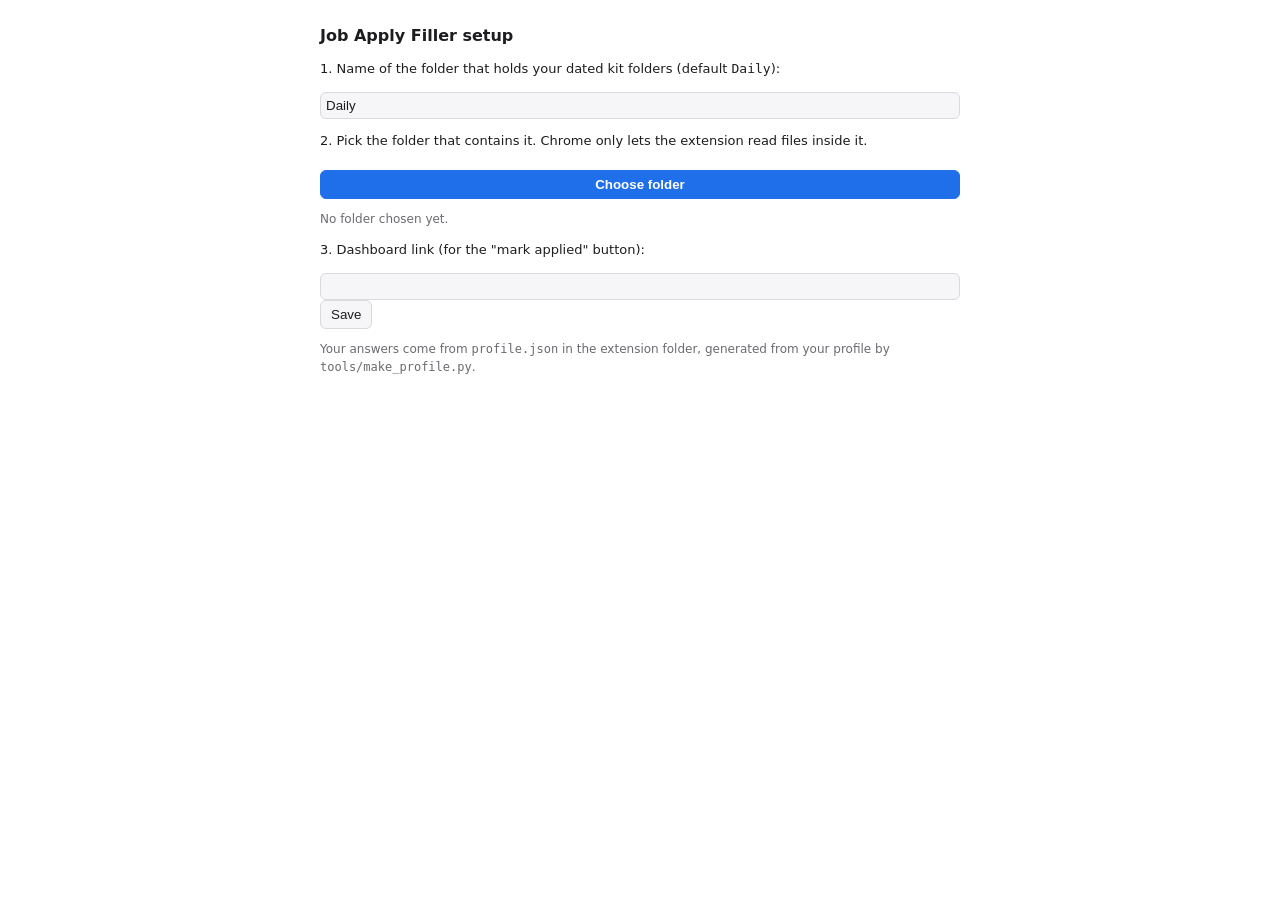
==== extension/options.html @ 1bdb498e "Command Center 1.0.0" ====
<!doctype html>
<html><head><meta charset="utf-8"><title>Job Apply Filler setup</title><link rel="stylesheet" href="ui.css"></head>
<body class="wide">
  <h1>Job Apply Filler setup</h1>
  <p>1. Name of the folder that holds your dated kit folders (default <code>Daily</code>):</p>
  <input id="kits" size="20" value="Daily">
  <p>2. Pick the folder that contains it. Chrome only lets the extension read files inside it.</p>
  <button id="pick" class="primary">Choose folder</button>
  <p id="status" class="note"></p>
  <p>3. Dashboard link (for the "mark applied" button):</p>
  <input id="dash" size="60">
  <button id="save">Save</button>
  <p class="note">Your answers come from <code>profile.json</code> in the extension folder, generated from your profile by <code>tools/make_profile.py</code>.</p>
  <script src="idb.js"></script>
  <script src="options.js"></script>
</body></html>
---- extension/ui.css ----
:root { --bg:#fff; --fg:#1d1d1f; --mut:#6b6b70; --line:#d9d9de; --acc:#1f6feb; --ok:#2e9d5b; --warn:#e8890c; --card:#f6f6f8; }
@media (prefers-color-scheme: dark) { :root { --bg:#1c1c1e; --fg:#f2f2f4; --mut:#a0a0a8; --line:#3a3a3f; --acc:#5b9bff; --card:#26262a; } }
body { background:var(--bg); color:var(--fg); font:13px/1.45 system-ui, sans-serif; margin:12px; }
body.wide { max-width:640px; margin:24px auto; }
h1 { font-size:16px; margin:0 0 4px; } h2 { font-size:13px; margin:18px 0 6px; text-transform:uppercase; letter-spacing:.04em; color:var(--mut); }
.note { color:var(--mut); font-size:12px; }
label { display:block; margin:8px 0; } label.row { display:flex; gap:6px; align-items:center; }
select, input[type=text], input:not([type]) { width:100%; box-sizing:border-box; padding:5px; background:var(--card); color:var(--fg); border:1px solid var(--line); border-radius:6px; }
button { padding:6px 10px; border-radius:6px; border:1px solid var(--line); background:var(--card); color:var(--fg); cursor:pointer; }
button.primary { background:var(--acc); color:#fff; border-color:var(--acc); width:100%; margin-top:6px; font-weight:600; }
.box { background:var(--card); border:1px solid var(--line); border-radius:8px; padding:8px; margin:8px 0; }
.ok { color:var(--ok); } .warn { color:var(--warn); }
ul { padding-left:18px; margin:4px 0; }
details { border:1px solid var(--line); border-radius:6px; margin:6px 0; padding:4px 8px; }
summary { cursor:pointer; font-weight:600; display:flex; justify-content:space-between; align-items:center; gap:6px; }
pre { white-space:pre-wrap; font:12px/1.45 system-ui, sans-serif; margin:6px 0; }

.rev{color:#8a6a00}
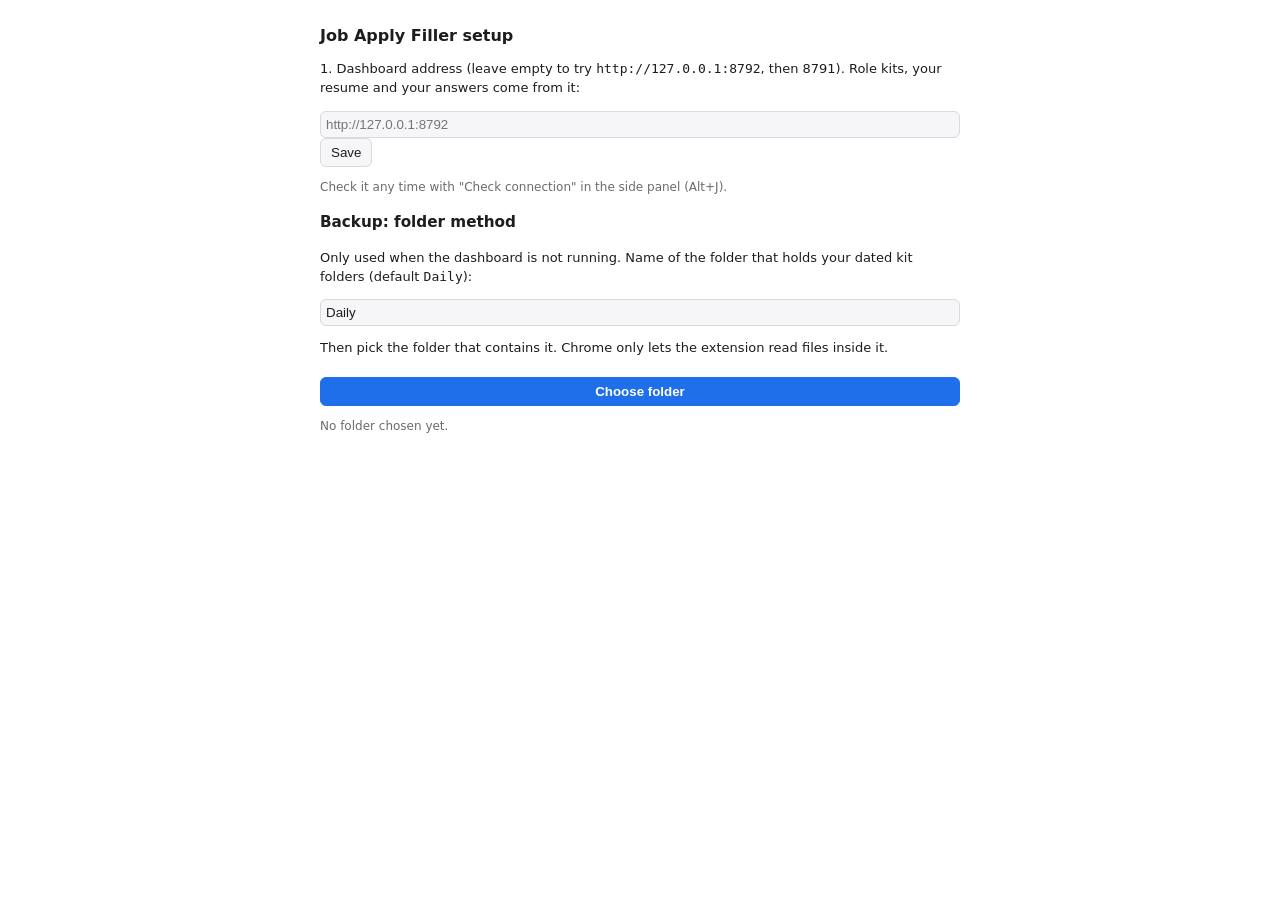
==== commit d6fc458e: "Command Center 1.1.0" ====
--- a/extension/options.html
+++ b/extension/options.html
@@ -2,15 +2,16 @@
 <html><head><meta charset="utf-8"><title>Job Apply Filler setup</title><link rel="stylesheet" href="ui.css"></head>
 <body class="wide">
   <h1>Job Apply Filler setup</h1>
-  <p>1. Name of the folder that holds your dated kit folders (default <code>Daily</code>):</p>
+  <p>1. Dashboard address (leave empty to try <code>http://127.0.0.1:8792</code>, then 8791). Role kits, your resume and your answers come from it:</p>
+  <input id="dash" size="60" placeholder="http://127.0.0.1:8792">
+  <button id="save">Save</button>
+  <p class="note">Check it any time with "Check connection" in the side panel (Alt+J).</p>
+  <h3>Backup: folder method</h3>
+  <p>Only used when the dashboard is not running. Name of the folder that holds your dated kit folders (default <code>Daily</code>):</p>
   <input id="kits" size="20" value="Daily">
-  <p>2. Pick the folder that contains it. Chrome only lets the extension read files inside it.</p>
+  <p>Then pick the folder that contains it. Chrome only lets the extension read files inside it.</p>
   <button id="pick" class="primary">Choose folder</button>
   <p id="status" class="note"></p>
-  <p>3. Dashboard link (for the "mark applied" button):</p>
-  <input id="dash" size="60">
-  <button id="save">Save</button>
-  <p class="note">Your answers come from <code>profile.json</code> in the extension folder, generated from your profile by <code>tools/make_profile.py</code>.</p>
   <script src="idb.js"></script>
   <script src="options.js"></script>
 </body></html>
